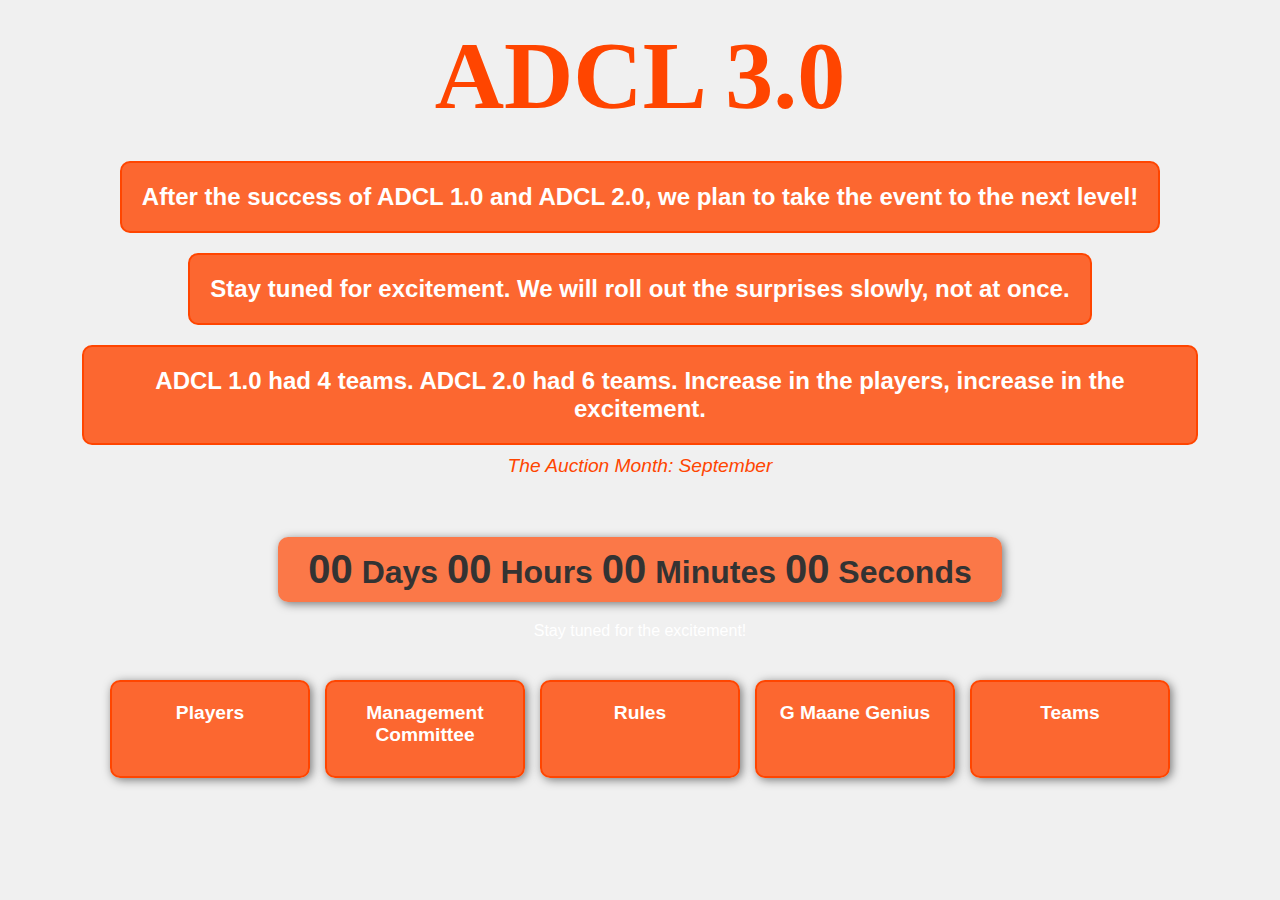
==== index.html @ 8c8532be "index.html" ====
<!DOCTYPE html>
<html lang="en">
<head>
  <meta charset="UTF-8">
  <meta name="viewport" content="width=device-width, initial-scale=1.0">
  <title>ADCL 3.0 Auction Countdown</title>
  <link rel="stylesheet" href="styles.css">
</head>
<body>
  <!-- Main Content -->
  <section class="hero">
    <div class="container">
      <!-- ADCL 3.0 Text -->
      <h1 class="title">ADCL 3.0</h1>
      <p class="subtitle">After the success of ADCL 1.0 and ADCL 2.0, we plan to take the event to the next level!</p>
      <p class="subtitle">Stay tuned for excitement. We will roll out the surprises slowly, not at once.</p>
      <p class="subtitle">ADCL 1.0 had 4 teams. ADCL 2.0 had 6 teams. Increase in the players, increase in the excitement.</p>

      <!-- Auction Month -->
      <p class="auction-month">The Auction Month: September</p>

      <!-- Countdown Timer -->
      <div id="countdown-timer">
        <span id="days">00</span> Days
        <span id="hours">00</span> Hours
        <span id="minutes">00</span> Minutes
        <span id="seconds">00</span> Seconds
      </div>

      <p class="countdown-note">Stay tuned for the excitement!</p>

      <!-- Info Boxes Section (Now Appears at the Bottom of the Content) -->
      <div class="info-boxes">
        <div class="info-box" onclick="location.href='players.html'">
          <h3>Players</h3>
          <p class="info-content">Discover the best players who will be part of the auction. Talent, skills, and strategies are what make the difference.</p>
        </div>

        <div class="info-box">
          <h3>Management Committee</h3>
          <p class="info-content">Meet the brains behind the ADCL event. Our committee ensures everything runs smoothly!</p>
        </div>

        <div class="info-box">
          <h3>Rules</h3>
          <p class="info-content">Know the rules that govern the auction, gameplay, and how teams will compete for victory!</p>
        </div>

        <div class="info-box">
          <h3>G Maane Genius</h3>
          <p class="info-content">Be part of the genius strategies that drive the game. Will you make the right choices?</p>
        </div>
        <div class="info-box">
          <h3>Teams</h3>
          <p class="info-content">Be part of the genius strategies that drive the game. Will you make the right choices?</p>
        </div>
      </div>
    </div>
  </section>

  <script src="script.js"></script>
</body>
</html>
---- styles.css ----
/* Reset basic styles */
* {
  margin: 0;
  padding: 0;
  box-sizing: border-box;
}

body {
  font-family: Arial, sans-serif;
  background-color: #f0f0f0;
  color: #333;
  overflow-y: auto;
}

/* Hero Section */
.hero {
  background-image: url('https://github.com/Himanshucoder94/player-auction-countdown/blob/main/Maharaja-Yadavindra-Singh-International-Cricket-Stadium.jpg?raw=true');
  background-size: cover;
  background-position: center;
  background-attachment: fixed;
  min-height: 100vh;
  display: flex;
  flex-direction: column;
  justify-content: flex-start;
  align-items: center;
  text-align: center;
  padding: 20px;
}

/* Info Boxes Section (In Normal Flow) */
.info-boxes {
  margin-top: 40px;
  display: flex;
  justify-content: center;
  flex-wrap: wrap;
  gap: 15px;
  width: 100%;
  padding: 0 10px;
}

.info-box {
  background-color: rgba(255, 69, 0, 0.8);
  color: white;
  width: 200px;
  padding: 20px;
  border-radius: 10px;
  border: 2px solid #ff4500;
  text-align: center;
  font-weight: bold;
  box-shadow: 2px 2px 10px rgba(0, 0, 0, 0.5);
  cursor: pointer;
  transition: transform 0.2s ease-in-out;
}

.info-box:hover {
  transform: scale(1.05);
}

.info-box h3 {
  font-size: 1.2rem;
  margin-bottom: 10px;
}

.info-box p {
  font-size: 1rem;
  display: none;
}

.info-box.open p {
  display: block;
}

/* Title */
.title {
  font-family: 'Lobster', cursive;
  font-size: 6rem;
  font-weight: bold;
  margin-bottom: 20px;
  color: #ff4500;
}

/* Subtitle */
.subtitle {
  font-size: 1.5rem;
  margin-bottom: 30px;
  padding: 20px;
  background-color: rgba(255, 69, 0, 0.8);
  border: 2px solid #ff4500;
  border-radius: 10px;
  display: inline-block;
  text-align: center;
  color: white;
  font-weight: bold;
  max-width: 90%;
  margin: 10px auto;
}

/* Auction Month */
.auction-month {
  font-size: 1.2rem;
  margin-bottom: 40px;
  font-style: italic;
  color: #ff4500;
}

/* Countdown Timer */
#countdown-timer {
  font-size: 2rem;
  font-weight: bold;
  background: rgba(255, 69, 0, 0.7);
  padding: 10px 30px;
  border-radius: 10px;
  display: inline-block;
  margin-top: 20px;
  box-shadow: 2px 2px 10px rgba(0, 0, 0, 0.5);
}

#countdown-timer span {
  font-size: 2.5rem;
}

/* Countdown Note */
.countdown-note {
  font-size: 1rem;
  margin-top: 20px;
  color: white;
}

/* Center Container */
.container {
  text-align: center;
}

/* Mobile Responsiveness */
@media (max-width: 768px) {
  .info-boxes {
    flex-direction: column;
    align-items: center;
    width: 90%;
  }

  .info-box {
    width: 100%;
    margin-bottom: 15px;
  }

  .title {
    font-size: 4rem;
  }

  .subtitle {
    font-size: 1.2rem;
    max-width: 85%;
  }

  #countdown-timer {
    font-size: 1.8rem;
    padding: 8px 20px;
  }
}

@media (max-width: 480px) {
  .title {
    font-size: 2.5rem;
  }

  .subtitle {
    font-size: 1rem;
    max-width: 90%;
  }

  #countdown-timer {
    font-size: 1.5rem;
    padding: 6px 15px;
  }

  .info-box {
    width: 100%;
    margin-bottom: 20px;
  }
}
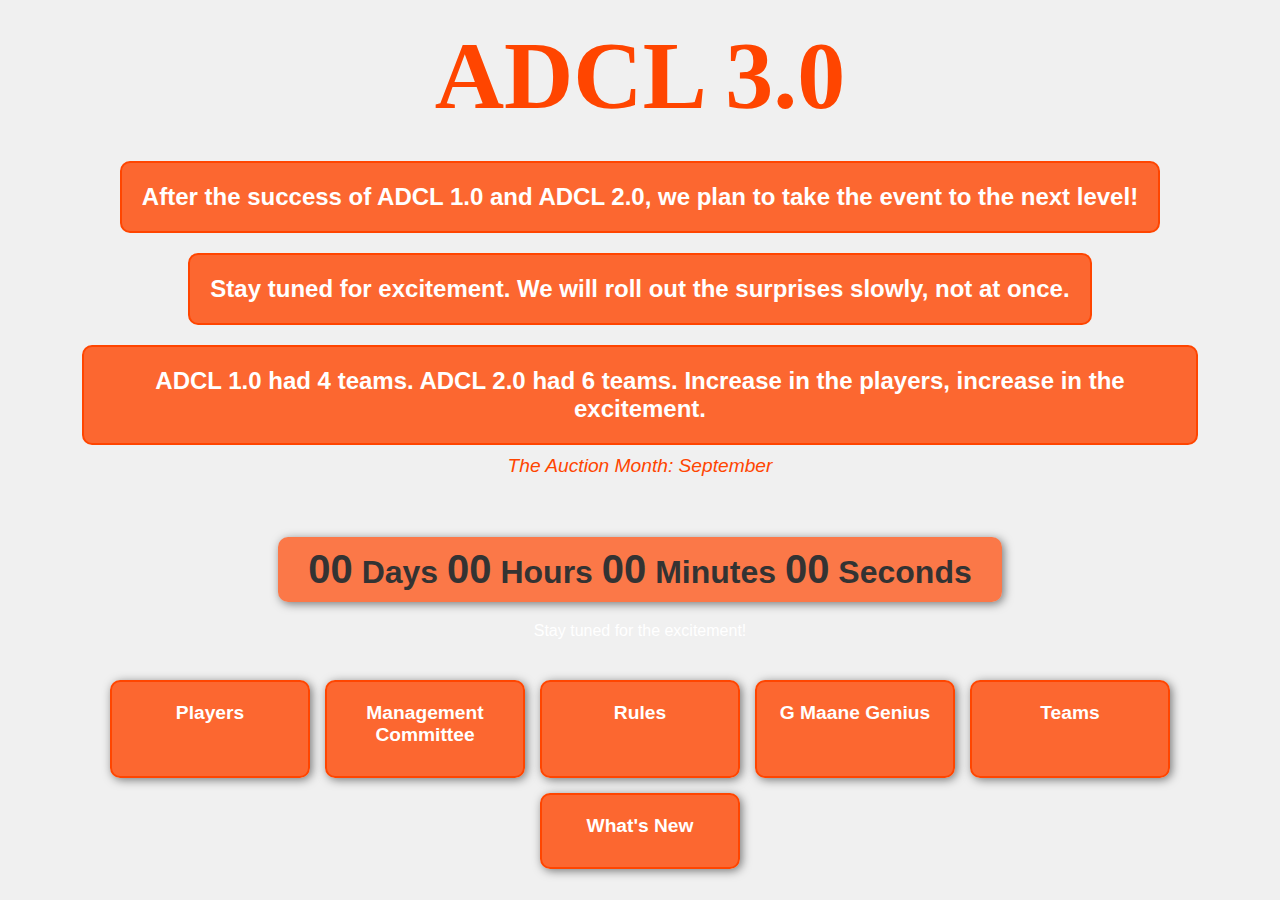
==== commit 49c9e95e: "Update index.html" ====
--- a/index.html
+++ b/index.html
@@ -36,22 +36,26 @@
           <p class="info-content">Discover the best players who will be part of the auction. Talent, skills, and strategies are what make the difference.</p>
         </div>
 
-        <div class="info-box">
+        <div class="info-box" onclick="location.href='management.html'">
           <h3>Management Committee</h3>
           <p class="info-content">Meet the brains behind the ADCL event. Our committee ensures everything runs smoothly!</p>
         </div>
 
-        <div class="info-box">
+        <div class="info-box" onclick="location.href='rules.html'">
           <h3>Rules</h3>
           <p class="info-content">Know the rules that govern the auction, gameplay, and how teams will compete for victory!</p>
         </div>
 
-        <div class="info-box">
+        <div class="info-box" onclick="location.href='gmaanegenius-1.html'">
           <h3>G Maane Genius</h3>
           <p class="info-content">Be part of the genius strategies that drive the game. Will you make the right choices?</p>
         </div>
-        <div class="info-box">
+        <div class="info-box" onclick="location.href='teams.html'">
           <h3>Teams</h3>
+          <p class="info-content">Be part of the genius strategies that drive the game. Will you make the right choices?</p>
+        </div>
+        <div class="info-box" onclick="location.href='whatsnew.html'">
+          <h3>What's New</h3>
           <p class="info-content">Be part of the genius strategies that drive the game. Will you make the right choices?</p>
         </div>
       </div>
